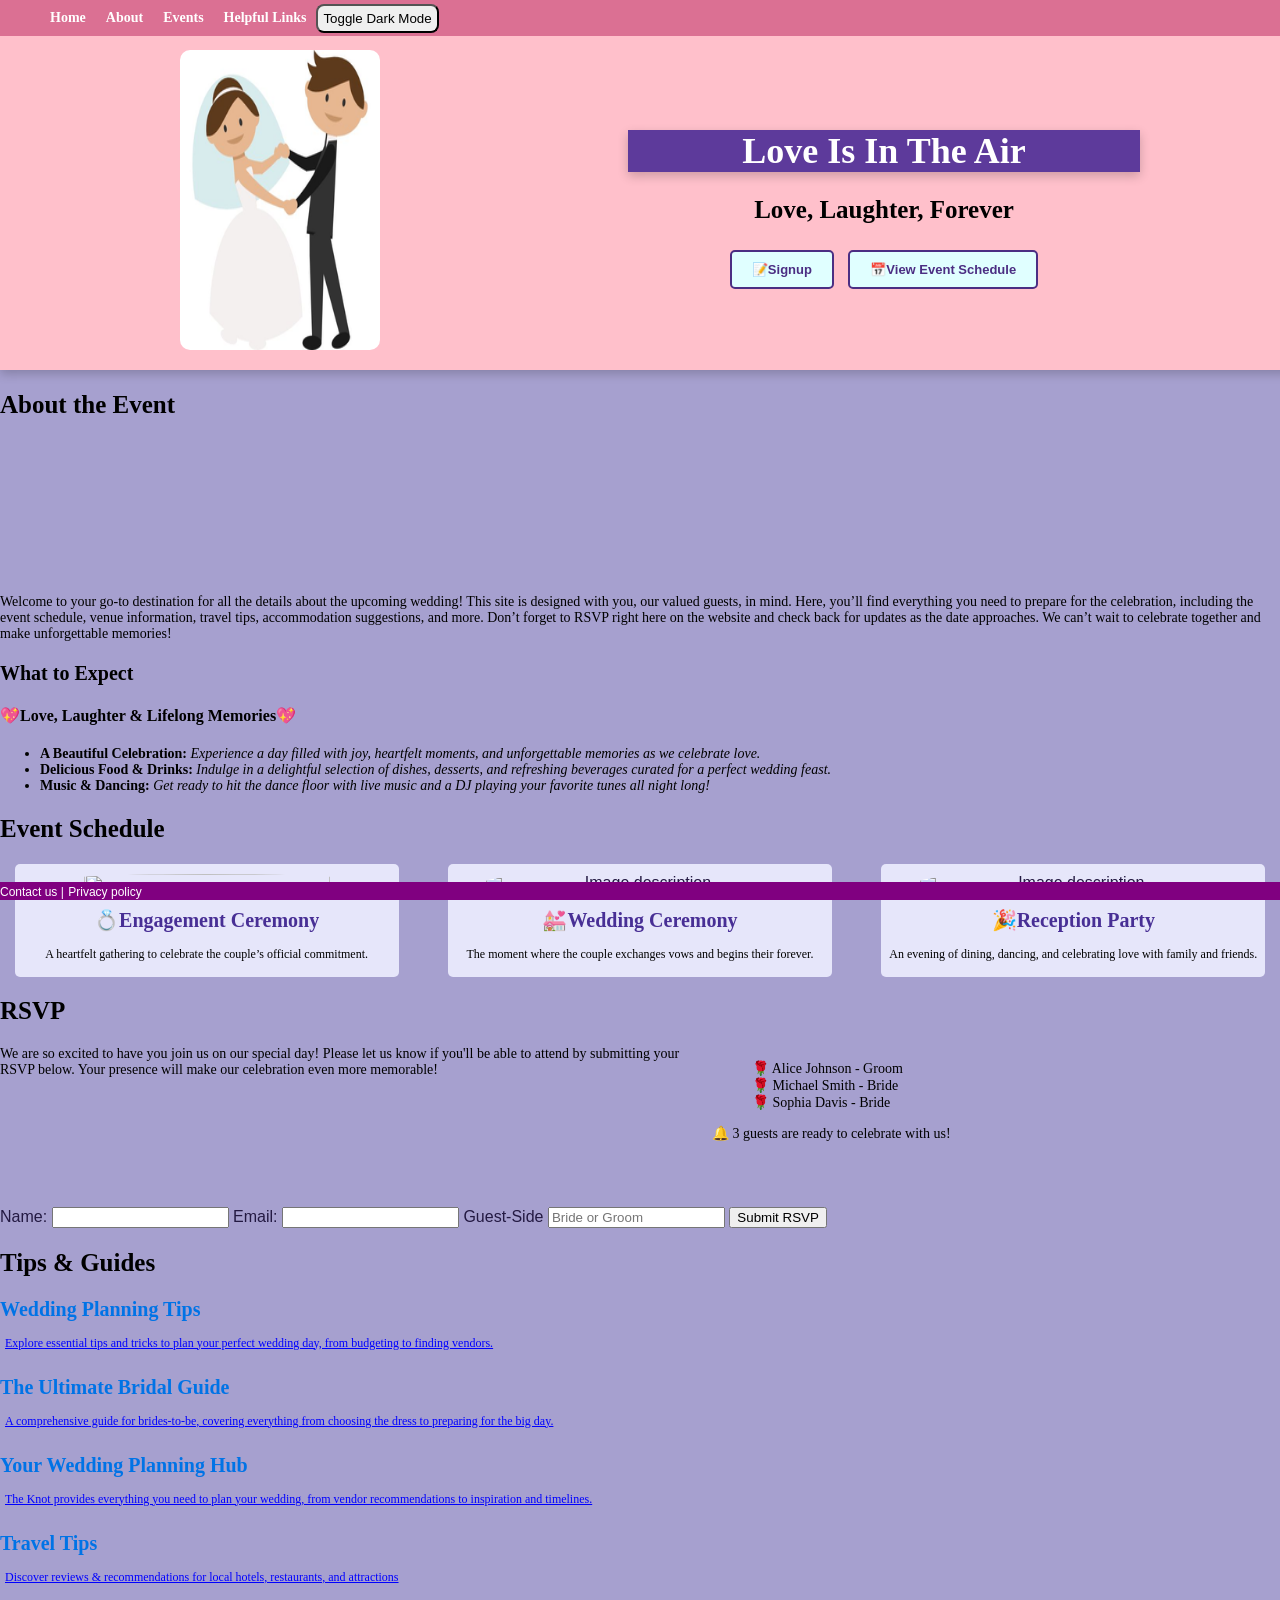
==== index.html @ e9bc5b76 "first commit" ====
<!DOCTYPE html>
<html lang="en">
    <head>
        <link rel="stylesheet" href="styles.css">
        <!-- head

        Purpose:
        - Title used here shows up in the browser tab
        - Link to the favicon (small image that appears in the browser tab)
        - Link to the CSS file (used to style the webpage)

        When To Modify:
        - [ ] Project 2 (REQUIRED FEATURE) 
        - [ ] Project 2 (STRETCH FEATURE) (favicon)
        - [ ] Any time after
        -->
        <title>Wedding Website</title>
        <link rel="icon" href="\VSCode Edu\img\icon.ico">
    </head>
    
    <body>       
    
        <!-- navbar [PLACEHOLDER] [ADDED IN UNIT 4] -->
        <div class="navbar">
            <ul>
            <li><a href="#home">Home</a></li>
            <li><a href="#about">About</a></li>
            <li><a href="#schedule">Events</a></li>
            <li><a href="#links">Helpful Links</a></li>
            <button id="theme-button">Toggle Dark Mode</button>
            </ul>
        </div> 

        <!-- headings

        Purpose:
        - Main header section of the webpage
        - Contains the title, subtitle, image, and key buttons for the webpage

        When To Modify:
        - [ ] Project 2 (REQUIRED FEATURE) 
        - [ ] Project 3 (REQUIRED FEATURE) 
        - [ ] Project 4 (REQUIRED FEATURE) 
        - [ ] Any time after
        -->

        <header id = "home" class="header-container">
            <div class="header-item">
                <img id="header-img" src="img\icon.ico"  alt="Logo"/>
            </div>
            <div class = "header-item">
                <h1>Love Is In The Air</h1>
                <h2>Love, Laughter, Forever</h2>
                <button type="button" class="header-button">📝Signup</button>
                <button type="button" class="header-button">📅View Event Schedule</button>
            </div>
        </header>

        
        <!-- about

        Purpose:
        - Section for general info about the event
        - Contains a video, description, and key points about the event

        When To Modify:
        - [ ] Project 2 (REQUIRED FEATURE) 
        - [ ] Project 2 (STRETCH FEATURE) 
        - [ ] Project 4 (STRETCH FEATURE) 
        - [ ] Any time between / after
        --> 
        <h2 id="about">About the Event</h2>
        <iframe src="https://www.youtube.com/embed/RQorrnJIc2Q?si=vJNMV3sCoZ57Teun" 
        title="YouTube video player" 
        style="border: none;" 
        allow="accelerometer; autoplay; clipboard-write; encrypted-media; gyroscope; picture-in-picture; web-share" 
        referrerpolicy="strict-origin-when-cross-origin" 
        allowfullscreen>
        </iframe>
        <p>
            Welcome to your go-to destination for all the details about the upcoming wedding!
            This site is designed with you, our valued guests, in mind. 
            Here, you’ll find everything you need to prepare for the celebration, including the event schedule, venue information, travel tips, accommodation suggestions, and more.
            Don’t forget to RSVP right here on the website and check back for updates as the date approaches. We can’t wait to celebrate together and make unforgettable memories!
        </p>

        <h3>What to Expect</h3>
        <h4> 💖Love, Laughter & Lifelong Memories💖</h4>
        <ul>
            <li> <b>A Beautiful Celebration:</b> <i>Experience a day filled with joy, heartfelt moments, and unforgettable memories as we celebrate love.</i></li>
            <li> <b>Delicious Food & Drinks:</b> <i>Indulge in a delightful selection of dishes, desserts, and refreshing beverages curated for a perfect wedding feast.</i></li>
            <li> <b>Music & Dancing:</b> <i>Get ready to hit the dance floor with live music and a DJ playing your favorite tunes all night long!</i></li>
        </ul>

        <!-- schedule

        Purpose:
        - Section for specific info about the event's schedule
        - Contains images and descriptions of each activity

        When To Modify:
        - [ ] Project 2 (REQUIRED FEATURE) 
        - [ ] Project 4 (STRETCH FEATURE) 
        - [ ] Any time between / after
        --> 
        <h2 id="schedule">Event Schedule</h2>
        <div class="event-container">
            <div class = "event-item">
                <img alt="" src="\VSCode Edu\img\2.jpg"/>
            <h3>💍Engagement Ceremony</h3>
            <p>A heartfelt gathering to celebrate the couple’s official commitment.</p>
            </div>
            <div class = "event-item">
                <img alt="Image description" src="\VSCode Edu\img\1.jpg"/>
                <h3>💒Wedding Ceremony</h3>
                <p>The moment where the couple exchanges vows and begins their forever.</p>
            </div>
            <div class="event-item">
                <img alt="Image description" src="\VSCode Edu\img\3.jpg"/>
                <h3>🎉Reception Party</h3>
                <p>An evening of dining, dancing, and celebrating love with family and friends.</p>
            </div>
        </div>
        <!-- rsvp [PLACEHOLDER] [ADDED IN UNIT 6] -->
        <!-- links

        Purpose:
        - Links to other resources related to the event

        When To Modify:
        - [ ] Project 2 (STRETCH FEATURE) 
        - [ ] Project 4 (STRETCH FEATURE) 
        - [ ] Any time between / after
        --> 
        <div id="rsvp">
            <h2>RSVP</h2>
            <div class="rsvp-container">
                <div class="rsvp-para">
                    <p>We are so excited to have you join us on our special day! Please let us know if you'll be able to attend by submitting your RSVP below. Your presence will make our celebration even more memorable!</p>
                </div>
                <div class="rsvp-participants">
                    <ul style="list-style-type: none;">
                        <li>🌹 Alice Johnson - Groom</li>
                        <li>🌹 Michael Smith - Bride</li>
                        <li>🌹 Sophia Davis - Bride</li>
                    </ul>
                      <p id="rsvp-count">🔔 3 guests are ready to celebrate with us!</p>
                </div>
            </div>
        
            <!--- Sign RSVP Form --->
            <div class="form-container">
                <form id="rsvp-form" title="rsvp-form">
                    <label for="name">Name:</label>
                    <input type="text" id="name">
                    <label for="email">Email:</label>
                    <input type="text" id="email">
                    <label for="side">Guest-Side</label>
                    <input type="text" id="side" placeholder="Bride or Groom">
                    <button type="submit" id="rsvp-button">Submit RSVP</button>
                </form>
            </div>      
        </div>

                <!-- success modal [PLACEHOLDER] [ADDED IN UNIT 9] 
        Purpose:
        - Modal that appears when a user successfully signs up for the event
        - Contains a personalized message and image

        When To Modify:
        - [ ] Project 9 (REQUIRED FEATURE)
        - [ ] Project 9 (STRETCH FEATURE) 
        - [ ] Any time after -->

        <div id="success-modal" class="modal">
            <div class="modal-container">
                <div class="modal-item">
                    <p id="modal-text"></p>
                </div>
                <div class="modal-item">
                    <img src="img\4.jpg" alt="Glass clinking" id="modal-image">
                </div>
                <button id="close-modal-button"> Close</button>
            </div>
        </div>

        <h2 id="links">Tips & Guides</h2>
        <!-- This <a> block is one link.  Copy and paste all 6 lines to create another link. -->
        <a class="block" href="https://www.codepath.org">
            <article>
                <h3><a href="https://www.fionakellyphotography.com/wedding-planning-tips-from-real-couples-how-to-stay-organised-and-stress-free/" target="_blank">Wedding Planning Tips</a></h3>
                <p class="description">Explore essential tips and tricks to plan your perfect wedding day, from budgeting to finding vendors.</p>
            </article>
            <article>
                <h3><a href="https://www.bridalguide.com/" target="_blank">The Ultimate Bridal Guide</a></h3>
                <p class="description">A comprehensive guide for brides-to-be, covering everything from choosing the dress to preparing for the big day.</p>
            </article>
            <article>
                <h3><a href="https://www.theknot.com" target="_blank">Your Wedding Planning Hub</a></h3>
                <p class="description">The Knot provides everything you need to plan your wedding, from vendor recommendations to inspiration and timelines.</p>
            </article>
            <article>
                <h3><a href="https://www.tripadvisor.com" target="_blank">Travel Tips</a></h3>
                <p class="description">Discover reviews & recommendations for local hotels, restaurants, and attractions</p>
            </article>
        </a>
            
        <!-- footer [PLACEHOLDER] [ADDED IN UNIT 3] -->
         <!-- Footer Section -->
        <div class="footer">
            <a href="/contact-us" target="_blank">Contact us |</a>
            <a href="/privacy-policy" target="_blank">Privacy policy</a>
        </div>
        <!-- script [PLACEHOLDER] [ADDED IN UNIT 5] -->
        <script src="index.js"></script>
    </body>
</html>
---- styles.css ----
/*** You will not need this file until Unit 3 ***/
/*** VSCodeEDU preview fix 

  Purpose:
  - Fix VSCodeEDU issue that causes a white border to show around
    the preview window

  When To Modify:
  - If you change the background color of your webpage, you may need to update this rule too.
***/
html {
    background-color: var(--bg-color);
    scroll-padding-top: 50px; /* Adjust to match height of your navbar */
  }


/*** body ***
  
  Purpose:
  - Add style rules for the body of your webpage
  - This is useful if you want a rule to apply to EVERYTHING on your page
    - (Tip: You can always override these rules later in the stylesheet)

  When To Modify:
  - [ ] Project 3 (REQUIRED FEATURE) 
  - [ ] Any time after
***/

body {
    /* Add a background color or image */
    background-color: var(--bg-color); /* see bottom of file for color variables */

    /* Customize the default size, color, and font for text*/
    font-size: 16px;
    color: var(--text-color);
    font-family: Tahoma, sans-serif; /* This tells the browser: "Try to use `Tahoma`, and if you can't find it, use any sans-serif font." */

    /* Put space around the edges of the webpage */
    margin: 0;
    padding-top: 0;
}

/*** Text ***
  
  Purpose: 
  - Add style rules for headings (h1-6),
    paragraphs (p), links (a), and buttons

  When To Modify:
  - [X] Project 3 (REQUIRED FEATURE) 
  - [ ] Any time after
***/

h1 {
  background-color: #5D3A9B;
  color: white;
  font-family: Tahoma;
  font-size: 36px;
  box-shadow: 0px 4px 10px rgba(0, 0, 0, 0.2);
}

h2 {
  font-family: Tahoma;
  color: black;
  font-size: 25px;
}

h3 {
  font-size: 20px;
  font-family: Tahoma;
  color: black;
  margin-bottom: 10px;
}

h4 {
  font-size: 16px;
  font-family: Tahoma;
  color: black;
}

ul{
  font-size: 14px;
  font-family: Tahoma;
  color: black;
}

p {
  font-size: 14px;
  color: black;
  margin-bottom: 15px;
  font-family: Tahoma;
  margin-top: 0; 
}

a{
  text-decoration: none;
  color: #0073e6;
  font-weight: bold;
}

a:link {
  color: #0073e6;
}

a:visited {
  color: #5a5a5a;
}

a:hover {
  color: #ff5733;
  text-decoration: underline;
}

a:active {
  color: #b30000;
}

article h3 {
  font-size: 20px;
  color: #222;
}

/*** header ***
  
  Purpose:
  - Add style rules for your website's header section

  When To Modify:
  - [X] Project 3 (REQUIRED FEATURE) 
  - [ ] Project 4 (REQUIRED FEATURE) 
  - [ ] Any time after
***/

.header-container { /* Example A: This styles elements with class="header" */
  display: flex;
  flex-direction: row;
  align-items: center;
  padding-top: 20px;
  margin-top: 30px;
  justify-content: center;
  background-color: pink;
  padding: 20px;
  width: 100%;
  box-shadow: 0px 4px 10px rgba(0, 0, 0, 0.2); 
}

.header-item:nth-of-type(1) {
  text-align: center;
  align-items: center;
  width: 35%;
}

.header-item:nth-of-type(2) {
  text-align: center;
  color: white;
  width: 40%;
}

#header-img {
  display:flex;
  width: 200px;
  height: 300px;
  border-radius: 10px;
  justify-content: flex-start;
}

.header-button {
  display: inline-block;
  background-color: lightcyan;
  color: #4B2E83;
  font-size: 13px;
  font-weight: bold;
  padding: 10px 20px;
  margin: 5px;
  cursor: pointer;
  border-radius: 5px;
  border: 2px solid #4B2E83;
}

.header-button:hover {
  background-color: #ffcc00;
  color: white;
}

/*** footer ***
  
  Purpose:
  - Add style rules for your website's footer section

  When To Modify:
  - [ ] Project 3 (STRETCH FEATURE) 
  - [ ] Any time after
***/

.footer { /* Example B: This styles elements with class="footer" */
  position: fixed;
  left: 0;
  bottom: 0;
  width: 100%;
  background-color: purple;
  padding: 0 0;
  margin-top: 25px
}

.footer a {
  font-size: 12px;
  text-decoration: none;
  color: white;
  font-weight:lighter;
}

.footer a:hover{
  color: grey;
}

/*** Navbar [PLACEHOLDER] [ADDED IN UNIT 4] ***/
.navbar ul {
  display: flex;
  align-items: center;
  z-index: 1000; /* Ensures the navbar is on top of other elements */
  list-style-type: none;
  overflow: hidden;
  position: fixed;
  top: 0;
  left: 0;
  width: 100%;
  margin-bottom: 100%;
  background-color: palevioletred;
  margin:0;
}

.navbar ul li {
  float: left;
  margin: 10px;
}

.navbar ul li a {
  display: block;
  text-decoration: none;
  color: white;
  text-align: grey;
}

.navbar ul li a:hover {
  color: silver;
}

.navbar ul #theme-button {
  border-radius: 8px;
  padding: 5px;
}

/*** About Section ***
  
  Purpose:
  - Add style rules for your website's About section

  When To Modify:
  - [ ] Project 3 (OPTIONAL)
  - [ ] Project 4 (STRETCH FEATURE) 
  - [ ] Any time after
***/


/*** Schedule Section ***
  
  Purpose:
  - Add style rules for your website's Schedule section

  When To Modify:
  - [ ] Project 3 (OPTIONAL)
  - [ ] Project 4 (STRETCH FEATURE) 
  - [ ] Any time after
***/


/*** Links Section ***
  
  Purpose:
  - Add style rules for your website's Links section

  When To Modify:
  - [ ] Project 3 (OPTIONAL)
  - [ ] Project 4 (STRETCH FEATURE) 
  - [ ] Any time after
***/


/*** RSVP [PLACEHOLDER] [ADDED IN UNIT 6] ***
Purpose:
- Add style rules for your website's RSVP form

When To Modify:
- [ ] Project 6 (REQUIRED FEATURE)
- [ ] Project 7 (REQUIRED FEATURE)
- [ ] Any time after
***/

.rsvp-container {
  display: flex;
  flex-direction: row;
  gap: 20px;
  width : 100%;
  padding-bottom :50px;
}

/* Add other rsvp-related selectors here */
.rsvp-para {
  width: 55%;
  padding-right: 10px;
}

.rsvp-participants {
  width: 45%;
  padding-right: 10px;
}

.error {
  border-style: solid;
  border-width: 2px;
  background: lightpink;
  border-color: red;
}

/*** Animations [PLACEHOLDER] [ADDED IN UNIT 8] ***/
/*** Success Modal [PLACEHOLDER] [ADDED IN UNIT 9] 
  Purpose:
  - Add style rules to your website's pop-up modal, which appears
    when a user successfully submits the RSVP form
      When To Modify:
  - [ ] Project 9 (REQUIRED FEATURE)
  - [ ] Any time after
***/
.modal {
  display: none;
  position: fixed;
  z-index: 2;      
  left: 0;
  top: 0;
  width: 100%;
  height: 100%;
  background-color: rgba(0,0,0,0.4);
  flex-direction: column; 
  align-items: center;
  justify-content: center;
}

.modal-container {
    padding: 40px;
    width: 55%;
    background-color: #fde2e4;
    color: black;
    text-align: center;
    font-weight: bold;
    font-family: Tahoma;
    display: flex;
    flex-direction: column;
    align-items: center;
}

.modal-item img{
  width: 120px;
  height: auto;
  margin-top: 20px;
  border-radius: 12px;
}

#close-modal-button {
  margin-top: 10px;
  padding: 8px 12px;
  font-size: 14px;
  border-radius: 6px;
  border: none;
  background-color: #4B2E83;
  color: white;
  cursor: pointer;
}

#close-modal-button:hover {
  background-color: #321C52;
}

body.dark-mode .modal-container {
  background-color: #a0345e;
  color: white;
  font-weight: bold;
}

body.dark-mode #close-modal-button {
  background-color: #ffd1e3;
  color: #4b2e4d;
}

body.dark-mode #close-modal-button:hover {
  background-color: #fba0c6;
}


/*** Dark Mode [PLACEHOLDER] [ADDED IN UNIT 5] ***/
/* Default dark mode style */
.dark-mode {
  background-color: #3D1E68;
  color: white;
}

/* Example: Different dark mode style for h1 */
.dark-mode h1, .dark-mode h2, .dark-mode h3, .dark-mode h4, .dark-mode .event-item h3 {
  color: white;
}

.dark-mode h1 {
  background-color: #321C52;
}

.dark-mode p, .dark-mode .event-item p {
  color: #BFB4C8;
}

/* Example: Different dark mode style for visited links */
.dark-mode a {
  color: lavender;
}

.dark-mode a:visited {
  color: darkmagenta;
}

.dark-mode button {
  background-color: #087F8C;
  color: white;
}

.dark-mode .header-container {
  background-color: #904C77;
  color: white;           
}

.dark-mode ul li {
  color: #BFB4C8;
}

.dark-mode .event-item{
  background-color: #684A8E;
}

.dark-mode ul #theme-button {
  color: white;
  background-color: #333333;
  border: 2px solid black;
}

/*** Custom Colors (OPTIONAL) ***
  
  Purpose:
  - Use CSS variables to define custom colors for your website
  - To get you started, we've provided the color scheme used in our example site.
  - To reference a color variable in your css, use var(--variable-name) in place of a color value

  When To Modify:
  - [ ] Any time (OPTIONAL)
***/

:root {
    /* Light Mode */
    --bg-color: #a6a0cf;
    --text-color: #231942;

    /* Dark Mode */
    --bg-color-dark-mode: #3e3377;
    --text-color-dark-mode: #fff;

    /* Accent Colors */
    --accent-color-light: #d2cff5;
    --accent-color-medium: #684fb5;
    --accent-color-dark: #482f95;
    --accent-color-darkest: #231942;
    --accent-color-green: #28eb76;

    /* Error Colors */
    --error-color: #f8bbd0;
    --error-color-border: #e63946;
}

.description{
  font-size: 12px;
  text-decoration: underline;
  color:blue;
  line-height: none;
  padding: 5px;
}

.event-container {
  display: flex;
  flex-wrap: wrap;
  justify-content: space-around;
  gap: 20px;
  margin-top: 20px;
}

.event-item {
  display: flex;
  flex-direction: column; 
  align-items: center;
  text-align: center;
  width: 30%;
  box-sizing: border-box;
  background-color: lavender;
  border-radius: 5px;
}

.event-item img {
  align-items: center;
  width: 80%; 
  height: 60%; 
  padding-top: 10px;
  border-radius: 50%;
}

.event-item h3 {
  font-size: 20px;
  margin-top: 10px;
  color: #482f95;
}

.event-item p {
  font-size: 12px;
  margin-top: 5px;
  color: black;
}
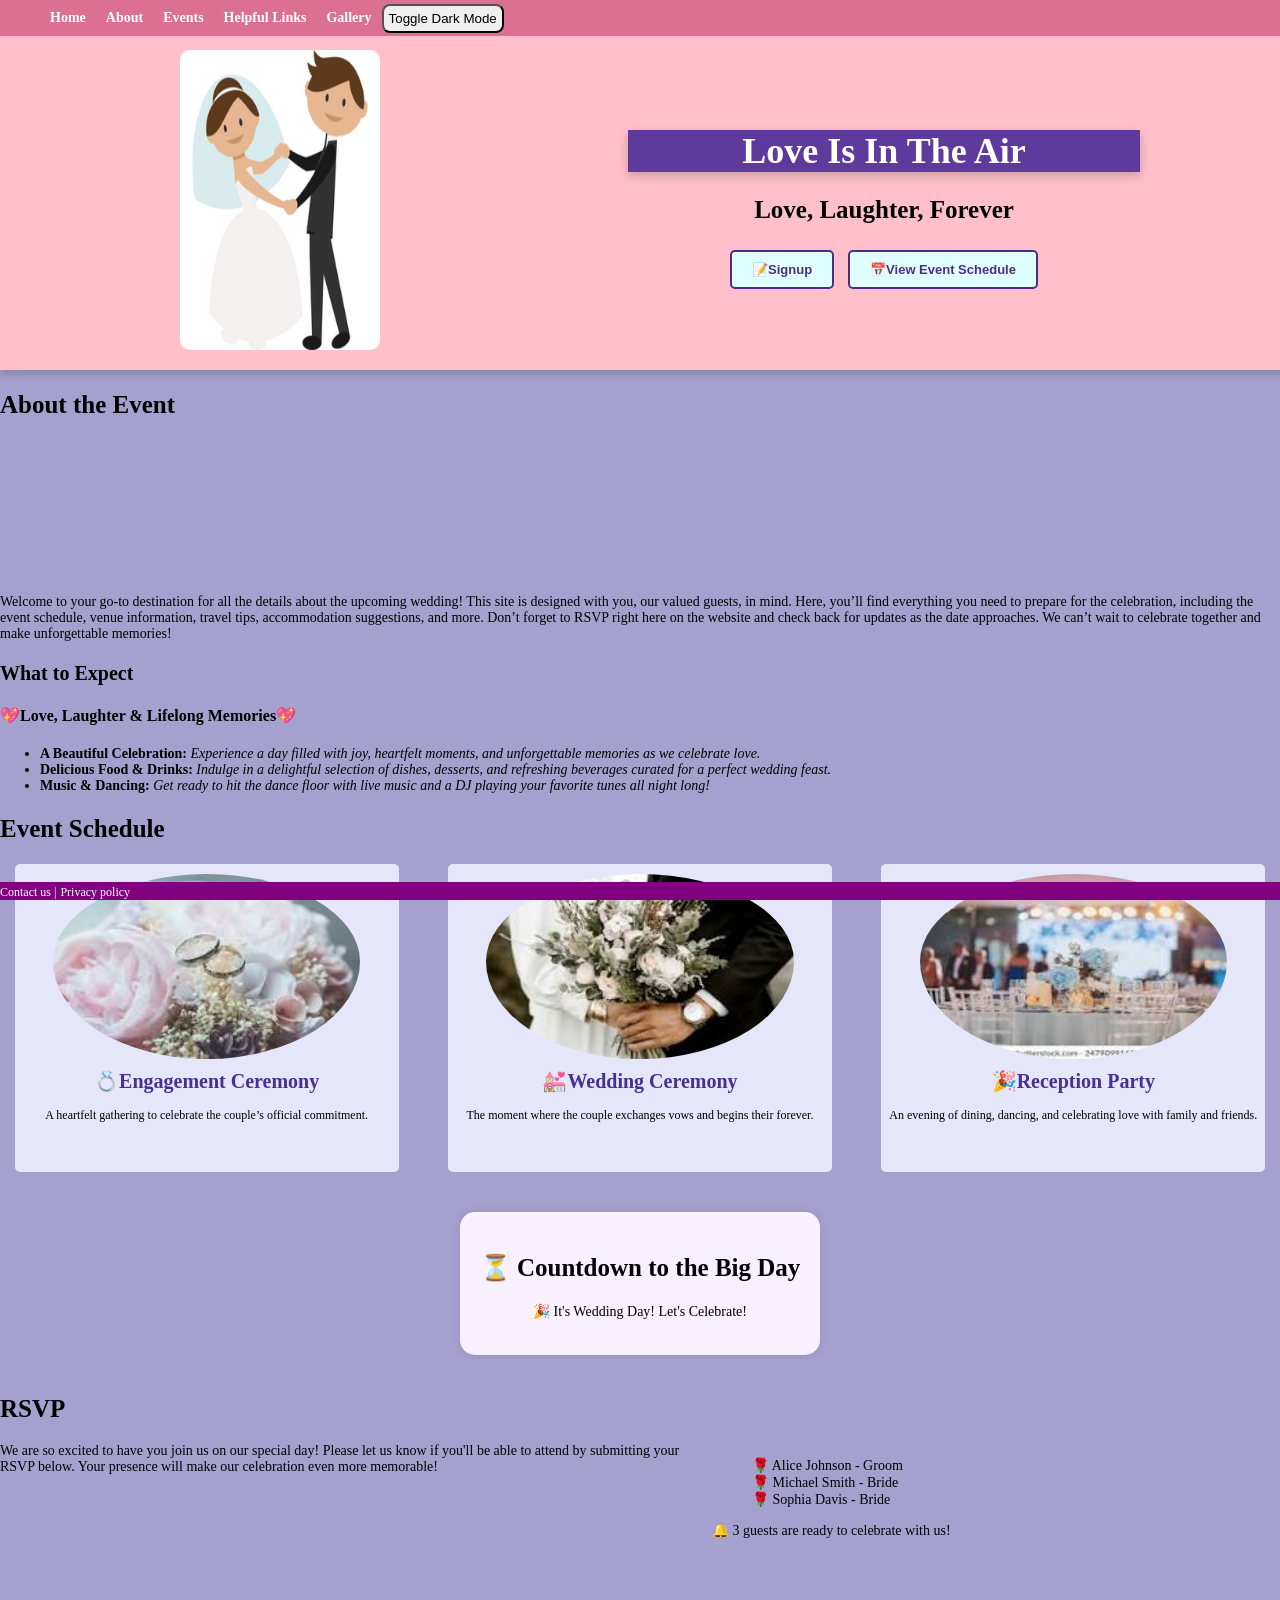
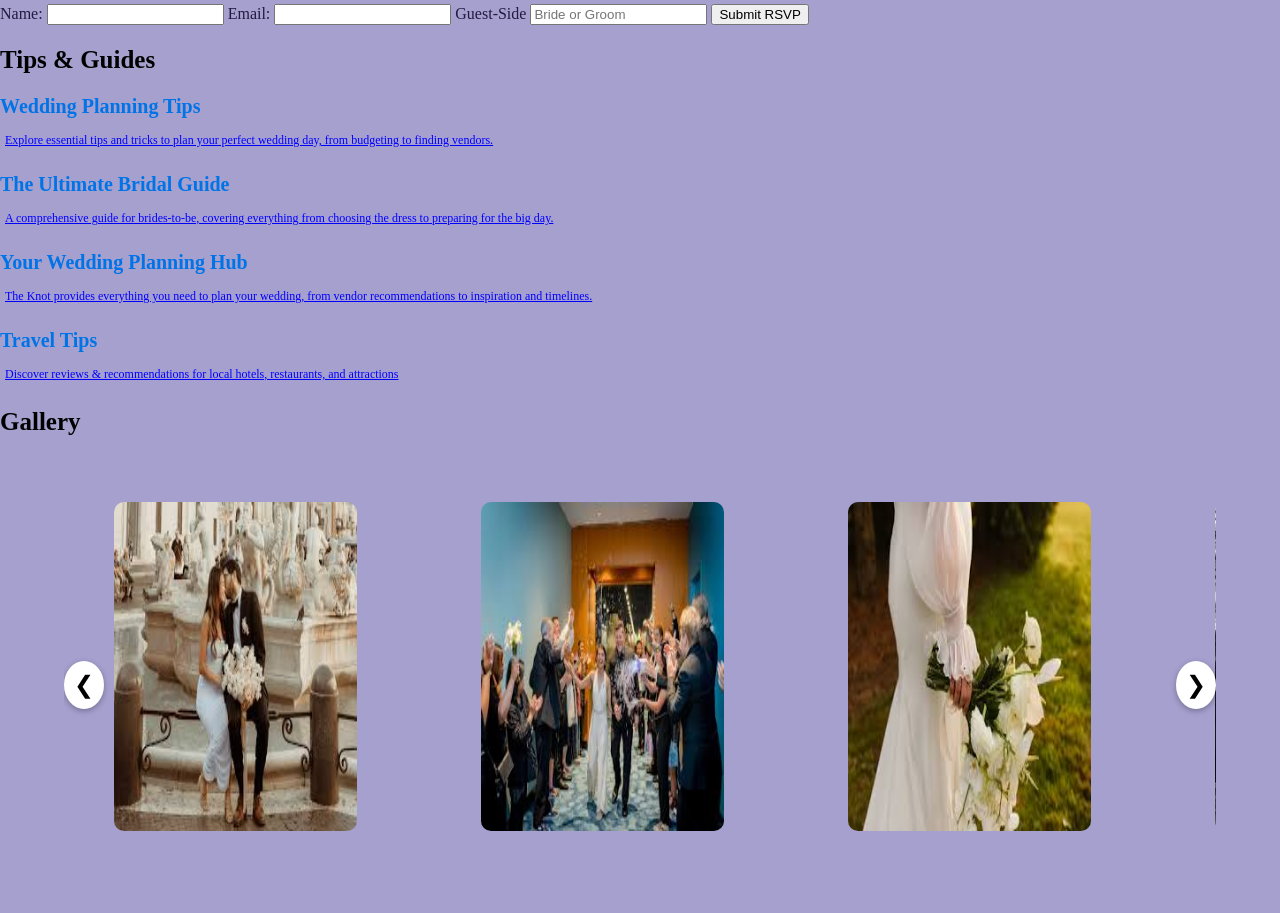
==== commit 27765656: "first commit" ====
--- a/index.html
+++ b/index.html
@@ -2,47 +2,22 @@
 <html lang="en">
     <head>
         <link rel="stylesheet" href="styles.css">
-        <!-- head
-
-        Purpose:
-        - Title used here shows up in the browser tab
-        - Link to the favicon (small image that appears in the browser tab)
-        - Link to the CSS file (used to style the webpage)
-
-        When To Modify:
-        - [ ] Project 2 (REQUIRED FEATURE) 
-        - [ ] Project 2 (STRETCH FEATURE) (favicon)
-        - [ ] Any time after
-        -->
         <title>Wedding Website</title>
         <link rel="icon" href="\VSCode Edu\img\icon.ico">
     </head>
     
     <body>       
     
-        <!-- navbar [PLACEHOLDER] [ADDED IN UNIT 4] -->
         <div class="navbar">
             <ul>
             <li><a href="#home">Home</a></li>
             <li><a href="#about">About</a></li>
             <li><a href="#schedule">Events</a></li>
             <li><a href="#links">Helpful Links</a></li>
+            <li><a href="#gallery">Gallery</a></li>
             <button id="theme-button">Toggle Dark Mode</button>
             </ul>
         </div> 
-
-        <!-- headings
-
-        Purpose:
-        - Main header section of the webpage
-        - Contains the title, subtitle, image, and key buttons for the webpage
-
-        When To Modify:
-        - [ ] Project 2 (REQUIRED FEATURE) 
-        - [ ] Project 3 (REQUIRED FEATURE) 
-        - [ ] Project 4 (REQUIRED FEATURE) 
-        - [ ] Any time after
-        -->
 
         <header id = "home" class="header-container">
             <div class="header-item">
@@ -51,24 +26,11 @@
             <div class = "header-item">
                 <h1>Love Is In The Air</h1>
                 <h2>Love, Laughter, Forever</h2>
-                <button type="button" class="header-button">📝Signup</button>
-                <button type="button" class="header-button">📅View Event Schedule</button>
+                <button id="sigunp-button" type="button" class="header-button">📝Signup</button>
+                <button id="schedule-button" type="button" class="header-button">📅View Event Schedule</button>
             </div>
         </header>
 
-        
-        <!-- about
-
-        Purpose:
-        - Section for general info about the event
-        - Contains a video, description, and key points about the event
-
-        When To Modify:
-        - [ ] Project 2 (REQUIRED FEATURE) 
-        - [ ] Project 2 (STRETCH FEATURE) 
-        - [ ] Project 4 (STRETCH FEATURE) 
-        - [ ] Any time between / after
-        --> 
         <h2 id="about">About the Event</h2>
         <iframe src="https://www.youtube.com/embed/RQorrnJIc2Q?si=vJNMV3sCoZ57Teun" 
         title="YouTube video player" 
@@ -92,46 +54,30 @@
             <li> <b>Music & Dancing:</b> <i>Get ready to hit the dance floor with live music and a DJ playing your favorite tunes all night long!</i></li>
         </ul>
 
-        <!-- schedule
-
-        Purpose:
-        - Section for specific info about the event's schedule
-        - Contains images and descriptions of each activity
-
-        When To Modify:
-        - [ ] Project 2 (REQUIRED FEATURE) 
-        - [ ] Project 4 (STRETCH FEATURE) 
-        - [ ] Any time between / after
-        --> 
         <h2 id="schedule">Event Schedule</h2>
         <div class="event-container">
             <div class = "event-item">
-                <img alt="" src="\VSCode Edu\img\2.jpg"/>
+                <img alt="" src="img\2.jpg"/>
             <h3>💍Engagement Ceremony</h3>
             <p>A heartfelt gathering to celebrate the couple’s official commitment.</p>
             </div>
             <div class = "event-item">
-                <img alt="Image description" src="\VSCode Edu\img\1.jpg"/>
+                <img alt="Image description" src="img\1.jpg"/>
                 <h3>💒Wedding Ceremony</h3>
                 <p>The moment where the couple exchanges vows and begins their forever.</p>
             </div>
             <div class="event-item">
-                <img alt="Image description" src="\VSCode Edu\img\3.jpg"/>
+                <img alt="Image description" src="img\3.jpg"/>
                 <h3>🎉Reception Party</h3>
                 <p>An evening of dining, dancing, and celebrating love with family and friends.</p>
             </div>
         </div>
-        <!-- rsvp [PLACEHOLDER] [ADDED IN UNIT 6] -->
-        <!-- links
 
-        Purpose:
-        - Links to other resources related to the event
-
-        When To Modify:
-        - [ ] Project 2 (STRETCH FEATURE) 
-        - [ ] Project 4 (STRETCH FEATURE) 
-        - [ ] Any time between / after
-        --> 
+        <div id="countdown-container">
+            <h2>⏳ Countdown to the Big Day</h2>
+            <p id="countdown-text">Loading...</p>
+        </div>          
+ 
         <div id="rsvp">
             <h2>RSVP</h2>
             <div class="rsvp-container">
@@ -148,7 +94,6 @@
                 </div>
             </div>
         
-            <!--- Sign RSVP Form --->
             <div class="form-container">
                 <form id="rsvp-form" title="rsvp-form">
                     <label for="name">Name:</label>
@@ -161,16 +106,6 @@
                 </form>
             </div>      
         </div>
-
-                <!-- success modal [PLACEHOLDER] [ADDED IN UNIT 9] 
-        Purpose:
-        - Modal that appears when a user successfully signs up for the event
-        - Contains a personalized message and image
-
-        When To Modify:
-        - [ ] Project 9 (REQUIRED FEATURE)
-        - [ ] Project 9 (STRETCH FEATURE) 
-        - [ ] Any time after -->
 
         <div id="success-modal" class="modal">
             <div class="modal-container">
@@ -185,7 +120,6 @@
         </div>
 
         <h2 id="links">Tips & Guides</h2>
-        <!-- This <a> block is one link.  Copy and paste all 6 lines to create another link. -->
         <a class="block" href="https://www.codepath.org">
             <article>
                 <h3><a href="https://www.fionakellyphotography.com/wedding-planning-tips-from-real-couples-how-to-stay-organised-and-stress-free/" target="_blank">Wedding Planning Tips</a></h3>
@@ -204,14 +138,34 @@
                 <p class="description">Discover reviews & recommendations for local hotels, restaurants, and attractions</p>
             </article>
         </a>
+
+        <h2 id="gallery">Gallery</h2>
+        <div class="carousel-container">
+            <button class="carousel-button prev">&#10094;</button>
+            <div class="carousel-track-container">
+                <ul class="carousel-track" style="list-style-type: none;">
+                    <li class="carousel-slide"><img src="img/g1.jpg" alt="Image 1"></li>
+                    <li class="carousel-slide"><img src="img/g2.jpg" alt="Image 2"></li>
+                    <li class="carousel-slide"><img src="img/g3.jpg" alt="Image 3"></li>
+                    <li class="carousel-slide"><img src="img/g4.jpg" alt="Image 4"></li>
+                    <li class="carousel-slide"><img src="img/g5.jpg" alt="Image 5"></li>
+                    <li class="carousel-slide"><img src="img/g6.jpg" alt="Image 6"></li>
+                    <li class="carousel-slide"><img src="img/g7.jpg" alt="Image 7"></li>
+                    <li class="carousel-slide"><img src="img/g8.jpg" alt="Image 8"></li>
+                    <li class="carousel-slide"><img src="img/g9.jpg" alt="Image 9"></li>
+                    <li class="carousel-slide"><img src="img/g10.jpg" alt="Image 10"></li>
+                    <li class="carousel-slide"><img src="img/g11.jpg" alt="Image 11"></li>
+                    <li class="carousel-slide"><img src="img/g12.jpg" alt="Image 12"></li>
+                    <li class="carousel-slide"><img src="img/g13.jpg" alt="Image 13"></li>
+                </ul>
+            </div>
+            <button class="carousel-button next">&#10095;</button>
+        </div>
             
-        <!-- footer [PLACEHOLDER] [ADDED IN UNIT 3] -->
-         <!-- Footer Section -->
         <div class="footer">
-            <a href="/contact-us" target="_blank">Contact us |</a>
+            <a href="contact.html" target="_blank">Contact us |</a>
             <a href="/privacy-policy" target="_blank">Privacy policy</a>
         </div>
-        <!-- script [PLACEHOLDER] [ADDED IN UNIT 5] -->
         <script src="index.js"></script>
     </body>
 </html>
--- a/styles.css
+++ b/styles.css
@@ -1,55 +1,17 @@
-/*** You will not need this file until Unit 3 ***/
-/*** VSCodeEDU preview fix 
-
-  Purpose:
-  - Fix VSCodeEDU issue that causes a white border to show around
-    the preview window
-
-  When To Modify:
-  - If you change the background color of your webpage, you may need to update this rule too.
-***/
 html {
     background-color: var(--bg-color);
-    scroll-padding-top: 50px; /* Adjust to match height of your navbar */
+    scroll-padding-top: 50px;
   }
 
 
-/*** body ***
-  
-  Purpose:
-  - Add style rules for the body of your webpage
-  - This is useful if you want a rule to apply to EVERYTHING on your page
-    - (Tip: You can always override these rules later in the stylesheet)
-
-  When To Modify:
-  - [ ] Project 3 (REQUIRED FEATURE) 
-  - [ ] Any time after
-***/
-
 body {
-    /* Add a background color or image */
-    background-color: var(--bg-color); /* see bottom of file for color variables */
-
-    /* Customize the default size, color, and font for text*/
+    background-color: var(--bg-color);
     font-size: 16px;
     color: var(--text-color);
-    font-family: Tahoma, sans-serif; /* This tells the browser: "Try to use `Tahoma`, and if you can't find it, use any sans-serif font." */
-
-    /* Put space around the edges of the webpage */
+    font-family: Tahoma;
     margin: 0;
     padding-top: 0;
 }
-
-/*** Text ***
-  
-  Purpose: 
-  - Add style rules for headings (h1-6),
-    paragraphs (p), links (a), and buttons
-
-  When To Modify:
-  - [X] Project 3 (REQUIRED FEATURE) 
-  - [ ] Any time after
-***/
 
 h1 {
   background-color: #5D3A9B;
@@ -120,18 +82,8 @@
   color: #222;
 }
 
-/*** header ***
-  
-  Purpose:
-  - Add style rules for your website's header section
-
-  When To Modify:
-  - [X] Project 3 (REQUIRED FEATURE) 
-  - [ ] Project 4 (REQUIRED FEATURE) 
-  - [ ] Any time after
-***/
-
-.header-container { /* Example A: This styles elements with class="header" */
+
+.header-container {
   display: flex;
   flex-direction: row;
   align-items: center;
@@ -182,17 +134,8 @@
   color: white;
 }
 
-/*** footer ***
-  
-  Purpose:
-  - Add style rules for your website's footer section
-
-  When To Modify:
-  - [ ] Project 3 (STRETCH FEATURE) 
-  - [ ] Any time after
-***/
-
-.footer { /* Example B: This styles elements with class="footer" */
+
+.footer {
   position: fixed;
   left: 0;
   bottom: 0;
@@ -213,11 +156,10 @@
   color: grey;
 }
 
-/*** Navbar [PLACEHOLDER] [ADDED IN UNIT 4] ***/
 .navbar ul {
   display: flex;
   align-items: center;
-  z-index: 1000; /* Ensures the navbar is on top of other elements */
+  z-index: 1000;
   list-style-type: none;
   overflow: hidden;
   position: fixed;
@@ -250,52 +192,6 @@
   padding: 5px;
 }
 
-/*** About Section ***
-  
-  Purpose:
-  - Add style rules for your website's About section
-
-  When To Modify:
-  - [ ] Project 3 (OPTIONAL)
-  - [ ] Project 4 (STRETCH FEATURE) 
-  - [ ] Any time after
-***/
-
-
-/*** Schedule Section ***
-  
-  Purpose:
-  - Add style rules for your website's Schedule section
-
-  When To Modify:
-  - [ ] Project 3 (OPTIONAL)
-  - [ ] Project 4 (STRETCH FEATURE) 
-  - [ ] Any time after
-***/
-
-
-/*** Links Section ***
-  
-  Purpose:
-  - Add style rules for your website's Links section
-
-  When To Modify:
-  - [ ] Project 3 (OPTIONAL)
-  - [ ] Project 4 (STRETCH FEATURE) 
-  - [ ] Any time after
-***/
-
-
-/*** RSVP [PLACEHOLDER] [ADDED IN UNIT 6] ***
-Purpose:
-- Add style rules for your website's RSVP form
-
-When To Modify:
-- [ ] Project 6 (REQUIRED FEATURE)
-- [ ] Project 7 (REQUIRED FEATURE)
-- [ ] Any time after
-***/
-
 .rsvp-container {
   display: flex;
   flex-direction: row;
@@ -304,7 +200,6 @@
   padding-bottom :50px;
 }
 
-/* Add other rsvp-related selectors here */
 .rsvp-para {
   width: 55%;
   padding-right: 10px;
@@ -322,15 +217,6 @@
   border-color: red;
 }
 
-/*** Animations [PLACEHOLDER] [ADDED IN UNIT 8] ***/
-/*** Success Modal [PLACEHOLDER] [ADDED IN UNIT 9] 
-  Purpose:
-  - Add style rules to your website's pop-up modal, which appears
-    when a user successfully submits the RSVP form
-      When To Modify:
-  - [ ] Project 9 (REQUIRED FEATURE)
-  - [ ] Any time after
-***/
 .modal {
   display: none;
   position: fixed;
@@ -396,14 +282,11 @@
 }
 
 
-/*** Dark Mode [PLACEHOLDER] [ADDED IN UNIT 5] ***/
-/* Default dark mode style */
 .dark-mode {
   background-color: #3D1E68;
   color: white;
 }
 
-/* Example: Different dark mode style for h1 */
 .dark-mode h1, .dark-mode h2, .dark-mode h3, .dark-mode h4, .dark-mode .event-item h3 {
   color: white;
 }
@@ -416,7 +299,6 @@
   color: #BFB4C8;
 }
 
-/* Example: Different dark mode style for visited links */
 .dark-mode a {
   color: lavender;
 }
@@ -449,16 +331,6 @@
   border: 2px solid black;
 }
 
-/*** Custom Colors (OPTIONAL) ***
-  
-  Purpose:
-  - Use CSS variables to define custom colors for your website
-  - To get you started, we've provided the color scheme used in our example site.
-  - To reference a color variable in your css, use var(--variable-name) in place of a color value
-
-  When To Modify:
-  - [ ] Any time (OPTIONAL)
-***/
 
 :root {
     /* Light Mode */
@@ -528,3 +400,78 @@
   color: black;
 }
 
+
+.carousel-container {
+  position: relative;
+  width: 90%;
+  margin: auto;
+  overflow: hidden;
+  padding: 2em 0;
+}
+
+.carousel-track-container {
+  overflow: hidden;
+}
+
+.carousel-track {
+  display: flex;
+  transition: transform 0.5s ease;
+}
+
+.carousel-slide {
+  min-width: 33%;
+  box-sizing: border-box;
+  padding: 0 10px;
+}
+
+.carousel-slide img {
+  width: 70%;
+  height: 90%;
+  border-radius: 10px;
+  display: block;
+}
+
+.carousel-button {
+  position: absolute;
+  top: 50%;
+  transform: translateY(-50%);
+  background-color: white;
+  border: none;
+  padding: 10px;
+  cursor: pointer;
+  z-index: 10;
+  font-size: 24px;
+  border-radius: 50%;
+  box-shadow: 0 2px 6px rgba(0,0,0,0.3);
+}
+
+.carousel-button.prev {
+  left: 0;
+}
+
+.carousel-button.next {
+  right: 0;
+}
+
+
+#countdown-container {
+  text-align: center;
+  margin: 40px auto;
+  padding: 20px;
+  border-radius: 15px;
+  width: fit-content;
+  transition: background-color 0.3s, color 0.3s;
+  box-shadow: 0 0 10px rgba(0, 0, 0, 0.1);
+}
+
+/* Light Mode */
+body:not(.dark-mode) #countdown-container {
+  background-color: #f9f0ff;
+  color: #5a2a83;
+}
+
+/* Dark Mode */
+body.dark-mode #countdown-container {
+  background-color: #2e1a47;
+  color: #f3d9ff;
+}
